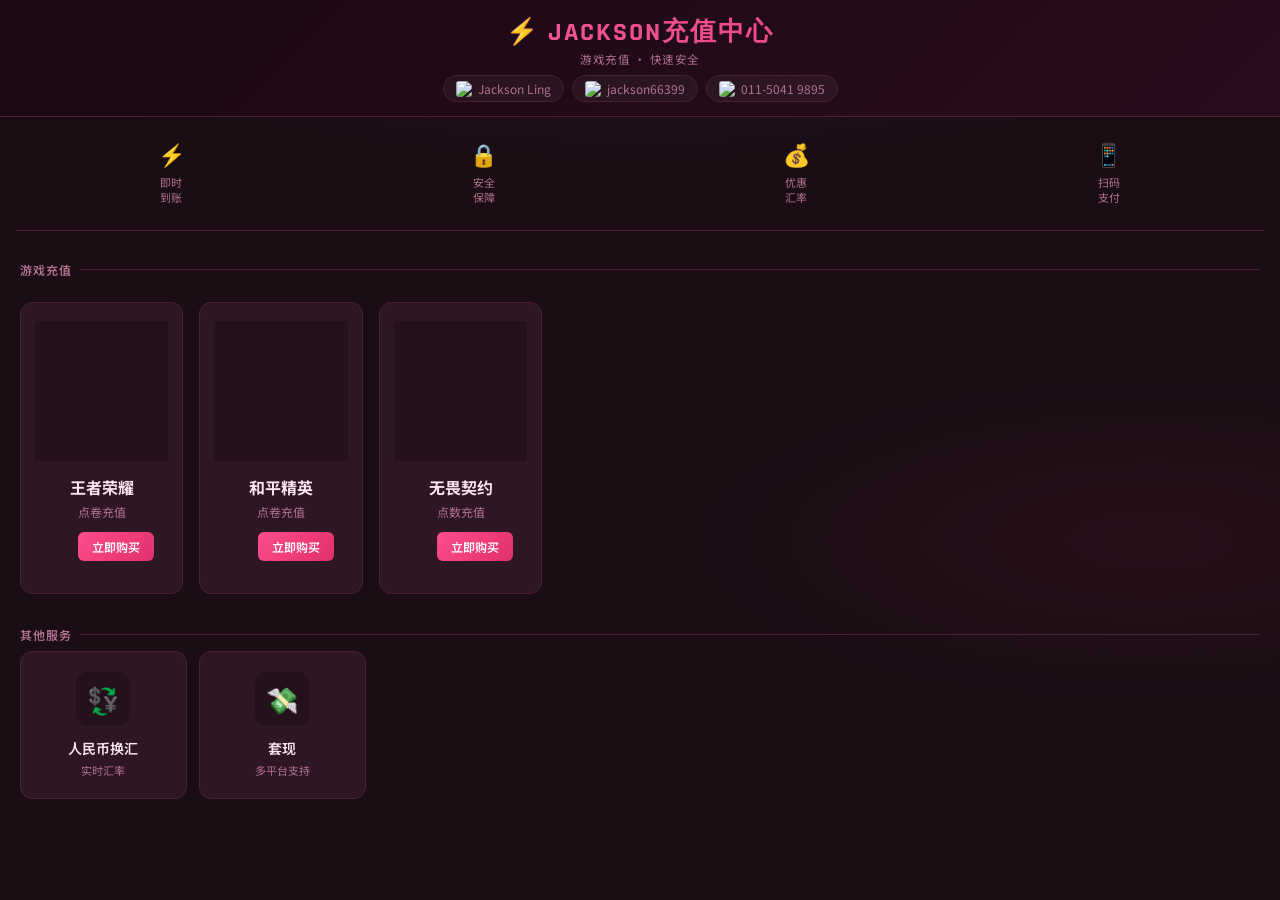
==== index.html @ 2a8984ab "Add files via upload" ====
<!DOCTYPE html>
<html lang="zh">
<head>
<meta charset="UTF-8">
<meta name="viewport" content="width=device-width, initial-scale=1.0">
<title>JACKSON充值中心</title>
<link rel="stylesheet" href="styles.css">
<style>
/* ── 游戏卡片网格 (大照片版) ── */
.game-cards {
  display: grid;
  grid-template-columns: repeat(auto-fill, minmax(160px, 1fr));
  gap: 16px;
  padding: 16px 20px;
}

.game-card {
  background: var(--card);
  border: 1px solid var(--border);
  border-radius: 12px;
  text-decoration: none;
  color: var(--text);
  display: flex;
  flex-direction: column;
  transition: all 0.25s;
  overflow: hidden;
  position: relative;
}

.game-card:hover {
  border-color: var(--pink);
  transform: translateY(-3px);
  box-shadow: 0 6px 24px var(--pink-glow);
}

.game-card-img {
  width: 100%;
  height: 140px; /* 大照片的高度 */
  background: var(--bg3);
  position: relative;
}

.game-card-img img {
  width: 100%;
  height: 100%;
  object-fit: cover;
}

.game-card-info {
  padding: 14px;
  display: flex;
  flex-direction: column;
  gap: 4px;
}

.game-card-title {
  font-size: 16px;
  font-weight: 700;
  color: var(--text);
}

.game-card-sub {
  font-size: 12px;
  color: var(--text-dim);
}

.game-card-btn {
  align-self: flex-end;
  background: linear-gradient(135deg, var(--pink), var(--accent2));
  color: #fff;
  padding: 6px 14px;
  border-radius: 6px;
  font-size: 12px;
  font-weight: 600;
  margin-top: 8px;
  transition: opacity 0.2s;
}
.game-card-btn:hover { opacity: 0.9; }

/* ── 其他服务网格 (小图标版) ── */
.service-cards {
  display: grid;
  grid-template-columns: repeat(auto-fill, minmax(160px, 1fr));
  gap: 12px;
  padding: 0 20px 16px;
}

.service-card {
  background: var(--card);
  border: 1px solid var(--border);
  border-radius: 12px;
  padding: 20px 16px;
  text-align: center;
  text-decoration: none;
  color: var(--text);
  display: block;
  transition: all 0.2s;
}

.service-card:hover {
  border-color: var(--pink);
  transform: translateY(-2px);
  box-shadow: 0 4px 20px var(--pink-glow);
}

.service-icon {
  width: 54px; height: 54px;
  border-radius: 12px;
  background: var(--bg3);
  margin: 0 auto 12px;
  display: flex; align-items: center; justify-content: center;
  font-size: 26px;
}

.service-card h3 { font-size: 14px; font-weight: 600; margin-bottom: 4px; }
.service-card p  { font-size: 11px; color: var(--text-dim); }

/* ── 特性介绍 ── */
.features {
  display: grid;
  grid-template-columns: repeat(4, 1fr);
  gap: 10px;
  padding: 20px 20px 16px;
  text-align: center;
}

.feature .f-icon { font-size: 22px; margin-bottom: 6px; }
.feature .f-label { font-size: 11px; color: var(--text-dim); line-height: 1.4; }

.section-label {
  padding: 16px 20px 8px;
  font-size: 12px;
  font-weight: 600;
  color: var(--text-dim);
  letter-spacing: 1px;
  text-transform: uppercase;
}
</style>
</head>
<body>

<header class="site-header">
  <h1><span class="bolt">⚡</span> JACKSON充值中心</h1>
  <p class="tagline">游戏充值 · 快速安全</p>
  <div class="header-contacts">
    <a href="https://m.me/JacksonLing" target="_blank">
      <img src="img/facebook.png" alt="FB"> Jackson Ling
    </a>
    <a href="javascript:void(0)" onclick="openWechat()">
      <img src="img/wechat.png" alt="WeChat"> jackson66399
    </a>
    <a href="https://wa.me/601150419895?text=%E4%BD%A0%E5%A5%BD%EF%BC%8C%E6%83%B3%E8%AF%A2%E9%97%AE%E6%9C%89%E4%BB%80%E4%B9%88%E6%9C%8D%E5%8A%A1%EF%BC%9F" target="_blank">
      <img src="img/whatsapp.png" alt="WA"> 011-5041 9895
    </a>
  </div>
</header>

<div class="features">
  <div class="feature"><div class="f-icon">⚡</div><div class="f-label">即时<br>到账</div></div>
  <div class="feature"><div class="f-icon">🔒</div><div class="f-label">安全<br>保障</div></div>
  <div class="feature"><div class="f-icon">💰</div><div class="f-label">优惠<br>汇率</div></div>
  <div class="feature"><div class="f-icon">📱</div><div class="f-label">扫码<br>支付</div></div>
</div>

<div class="divider"></div>

<div class="section-label">游戏充值</div>
<div class="game-cards">
  
  <a href="wzry.html" class="game-card">
    <div class="game-card-img">
      <img src="img/wzry.jpeg" onerror="this.style.display='none'" alt="王者荣耀">
    </div>
    <div class="game-card-info">
      <div class="game-card-title">王者荣耀</div>
      <div class="game-card-sub">点卷充值</div>
      <div class="game-card-btn">立即购买</div>
    </div>
  </a>

  <a href="hpjy.html" class="game-card">
    <div class="game-card-img">
      <img src="img/hpjy.jpeg" onerror="this.style.display='none'" alt="和平精英">
    </div>
    <div class="game-card-info">
      <div class="game-card-title">和平精英</div>
      <div class="game-card-sub">点卷充值</div>
      <div class="game-card-btn">立即购买</div>
    </div>
  </a>

  <a href="wwqy.html" class="game-card">
    <div class="game-card-img">
      <img src="img/wwqy.jpeg" onerror="this.style.display='none'" alt="无畏契约">
    </div>
    <div class="game-card-info">
      <div class="game-card-title">无畏契约</div>
      <div class="game-card-sub">点数充值</div>
      <div class="game-card-btn">立即购买</div>
    </div>
  </a>

</div>

<div class="section-label">其他服务</div>
<div class="service-cards">
  <a href="huanhui.html" class="service-card">
    <div class="service-icon">💱</div>
    <h3>人民币换汇</h3>
    <p>实时汇率</p>
  </a>
  <a href="taoxian.html" class="service-card">
    <div class="service-icon">💸</div>
    <h3>套现</h3>
    <p>多平台支持</p>
  </a>
</div>

<script src="cart.js"></script>
</body>
</html>
---- styles.css ----
@import url('https://fonts.googleapis.com/css2?family=Noto+Sans+SC:wght@400;500;700;900&family=Rajdhani:wght@600;700&display=swap');

*, *::before, *::after { box-sizing: border-box; margin: 0; padding: 0; }

:root {
  --bg:        #1a0d14;
  --bg2:       #1e0e18;
  --bg3:       #24111c;
  --surface:   #24111c;
  --card:      #2e1624;
  --border:    #4a2035;
  --accent:    #ff6eb4;
  --accent2:   #e0306a;
  --pink:      #ff4d8d;
  --pink-lite: #ff6eb4;
  --pink-glow: rgba(255,77,141,0.35);
  --text:      #fce4f0;
  --text-dim:  #b07090;
  --muted:     #b07090;
  --green:     #4ade80;
  --yellow:    #fbbf24;
  --radius:    10px;
  --radius-lg: 14px;
}

html { scroll-behavior: smooth; }

body {
  background: var(--bg);
  color: var(--text);
  font-family: 'Noto Sans SC', sans-serif;
  font-size: 14px;
  min-height: 100vh;
  padding-bottom: 80px;
  background-image:
    radial-gradient(ellipse 80% 40% at 50% -10%, rgba(255,110,180,0.13) 0%, transparent 70%),
    radial-gradient(ellipse 60% 30% at 90% 60%, rgba(224,48,106,0.07) 0%, transparent 60%);
}

/* ── SITE HEADER (used by all pages) ── */
.site-header {
  background: linear-gradient(135deg, #1a0812 0%, #2a0d1e 100%);
  border-bottom: 1px solid var(--border);
  padding: 14px 20px;
  text-align: center;
  position: sticky;
  top: 0;
  z-index: 100;
  backdrop-filter: blur(12px);
}

.site-header h1 {
  font-family: 'Rajdhani', sans-serif;
  font-size: 1.6rem; font-weight: 700;
  background: linear-gradient(90deg, var(--accent), var(--accent2));
  -webkit-background-clip: text; -webkit-text-fill-color: transparent; background-clip: text;
  letter-spacing: 2px; margin-bottom: 2px;
}

.site-header .bolt { -webkit-text-fill-color: var(--accent); }

.site-header .tagline {
  font-size: 0.72rem; color: var(--muted); margin: 2px 0 8px; letter-spacing: 0.5px;
}

.header-contacts {
  display: flex; justify-content: center; flex-wrap: wrap; gap: 8px;
}

.header-contacts a {
  color: var(--text-dim); text-decoration: none; font-size: 0.75rem;
  background: rgba(255,255,255,0.04); border: 1px solid var(--border);
  border-radius: 20px; padding: 4px 12px;
  transition: border-color 0.2s;
  display: flex; 
  align-items: center;
  gap: 6px;
}
.header-contacts a:hover { border-color: var(--accent); color: var(--text); }

.header-contacts a img {
  width: 16px !important;
  height: 16px !important;
  object-fit: contain;
  border-radius: 3px;
}

/* ── NAV TABS ── */
.nav-tabs {
  display: flex;
  gap: 8px;
  padding: 12px 16px;
  overflow-x: auto;
  scrollbar-width: none;
}
.nav-tabs::-webkit-scrollbar { display: none; }

.nav-tab {
  flex-shrink: 0;
  background: var(--surface);
  border: 1px solid var(--border);
  border-radius: 8px;
  padding: 8px 14px;
  font-size: 0.8rem;
  color: var(--muted);
  cursor: pointer;
  text-decoration: none;
  white-space: nowrap;
  font-family: 'Noto Sans SC', sans-serif;
  transition: all 0.2s;
  font-weight: 500;
  display: flex;
  align-items: center;
  gap: 5px;
}

.nav-tab img {
  width: 16px !important;
  height: 16px !important;
  object-fit: cover;
  border-radius: 3px;
}

.nav-tab:hover, .nav-tab.active {
  background: var(--accent);
  color: #000;
  border-color: var(--accent);
  font-weight: 700;
}

/* ── CONTAINER ── */
.container {
  max-width: 900px;
  margin: 0 auto;
  padding: 16px 16px 20px;
}

/* ── SECTION HEADER ── */
.section-header {
  display: flex;
  align-items: center;
  gap: 10px;
  margin-bottom: 16px;
  padding-bottom: 10px;
  border-bottom: 1px solid var(--border);
}

.section-icon {
  width: 36px; height: 36px;
  border-radius: 8px;
  display: flex; align-items: center; justify-content: center;
  font-size: 18px; flex-shrink: 0;
}

.section-title-text {
  font-family: 'Rajdhani', sans-serif;
  font-size: 1.2rem; font-weight: 700;
  letter-spacing: 1px; color: var(--text);
}

.section-note { font-size: 0.7rem; color: var(--muted); margin-top: 2px; }

/* ── SUB TABS (platform) ── */
.sub-tabs {
  display: flex;
  gap: 8px;
  margin-bottom: 14px;
}

.sub-tab-btn {
  flex: 1;
  background: var(--surface);
  border: 1px solid var(--border);
  border-radius: 8px;
  padding: 8px 12px;
  font-size: 0.8rem;
  color: var(--muted);
  cursor: pointer;
  transition: all 0.2s;
  font-family: 'Noto Sans SC', sans-serif;
  text-align: center;
  font-weight: 500;
}

.sub-tab-btn.active {
  background: var(--accent);
  color: #000;
  border-color: var(--accent);
  font-weight: 700;
}

/* ── PRODUCT GRID ── */
.product-grid {
  display: grid;
  grid-template-columns: repeat(auto-fill, minmax(150px, 1fr));
  gap: 10px;
  margin-bottom: 8px;
}

.hidden { display: none !important; }

/* ── PRODUCT CARD ── */
.product-card {
  background: var(--card);
  border: 1px solid var(--border);
  border-radius: var(--radius);
  padding: 12px;
  cursor: pointer;
  transition: all 0.2s;
  position: relative;
  overflow: hidden;
}

.product-card::before {
  content: '';
  position: absolute;
  top: 0; left: 0; right: 0;
  height: 2px;
  background: linear-gradient(90deg, var(--accent), var(--accent2));
  transform: scaleX(0);
  transition: transform 0.2s;
}

.product-card:hover {
  border-color: var(--accent);
  transform: translateY(-2px);
  box-shadow: 0 4px 20px rgba(255,110,180,0.15);
}
.product-card:hover::before { transform: scaleX(1); }

.product-card.selected {
  border-color: var(--green);
  background: rgba(74,222,128,0.05);
}
.product-card.selected::before {
  background: var(--green);
  transform: scaleX(1);
}

.coin-amount {
  font-family: 'Rajdhani', sans-serif;
  font-size: 1rem; font-weight: 700;
  color: var(--accent); margin-bottom: 4px;
}

.product-name {
  font-size: 0.72rem; color: var(--muted);
  margin-bottom: 8px; line-height: 1.3;
}

.product-footer {
  display: flex; align-items: center; justify-content: space-between;
}

.product-price {
  font-size: 0.95rem; font-weight: 700; color: var(--text);
}

.add-btn {
  width: 26px; height: 26px;
  border-radius: 6px;
  background: var(--accent);
  border: none; color: #000;
  font-size: 16px; font-weight: 700;
  cursor: pointer;
  display: flex; align-items: center; justify-content: center;
  transition: all 0.15s;
  flex-shrink: 0;
}
.add-btn:hover { background: #ff99cc; transform: scale(1.1); }

.qty-badge {
  position: absolute; top: 8px; right: 8px;
  background: var(--green); color: #000;
  border-radius: 50%; width: 20px; height: 20px;
  font-size: 0.7rem; font-weight: 700;
  display: none; align-items: center; justify-content: center;
}
.product-card.selected .qty-badge { display: flex; }

/* ── UNIFIED ADD/REMOVE CONTROLS ── */
.card-controls,
.list-controls {
  display: flex;
  align-items: center;
  justify-content: center;
  gap: 0;
  margin-top: 8px;
  height: 32px;
}

.card-controls .remove-btn,
.card-controls .qty-num,
.card-controls .add-btn,
.list-controls .remove-btn,
.list-controls .qty-num,
.list-controls .add-btn {
  height: 32px;
  border: none;
  cursor: pointer;
  font-size: 18px;
  font-weight: 700;
  display: flex;
  align-items: center;
  justify-content: center;
  transition: background 0.15s, transform 0.1s;
  font-family: inherit;
}

.card-controls .add-btn,
.list-controls .add-btn {
  width: 32px;
  border-radius: 8px;
  background: var(--pink);
  color: #fff;
  box-shadow: 0 2px 8px var(--pink-glow);
}
.card-controls .add-btn:hover,
.list-controls .add-btn:hover { opacity: 0.85; transform: scale(1.05); }

.card-controls .remove-btn,
.list-controls .remove-btn {
  width: 32px;
  border-radius: 8px 0 0 8px;
  background: rgba(255,77,141,0.18);
  color: var(--pink);
  border: 1px solid rgba(255,77,141,0.4);
  border-right: none;
}
.card-controls .remove-btn:hover,
.list-controls .remove-btn:hover { background: rgba(255,77,141,0.32); }

.card-controls .qty-num,
.list-controls .qty-num {
  min-width: 28px;
  background: rgba(255,77,141,0.08);
  color: var(--text);
  font-size: 14px;
  border-top: 1px solid rgba(255,77,141,0.4);
  border-bottom: 1px solid rgba(255,77,141,0.4);
}

/* When qty > 0 the add-btn becomes right-rounded only */
.card-controls .remove-btn:not([style*="display:none"]) ~ .add-btn,
.list-controls .remove-btn:not([style*="display:none"]) ~ .add-btn {
  border-radius: 0 8px 8px 0;
}

/* ── PRODUCT LIST (wwqy style) ── */
.product-list {
  display: flex;
  flex-direction: column;
  gap: 8px;
}

.product-list-item {
  background: var(--card);
  border: 1px solid var(--border);
  border-radius: var(--radius);
  padding: 13px 14px;
  display: flex;
  align-items: center;
  justify-content: space-between;
  cursor: pointer;
  transition: all 0.2s;
  position: relative;
  overflow: hidden;
}

.product-list-item::before {
  content: '';
  position: absolute;
  left: 0; top: 0; bottom: 0;
  width: 3px;
  background: linear-gradient(180deg, var(--accent), var(--accent2));
  transform: scaleY(0);
  transition: transform 0.2s;
}

.product-list-item:hover { border-color: var(--accent); }
.product-list-item:hover::before { transform: scaleY(1); }
.product-list-item.selected { border-color: var(--green); background: rgba(74,222,128,0.05); }
.product-list-item.selected::before { background: var(--green); transform: scaleY(1); }

.product-list-item .left .pts { font-size: 0.95rem; font-weight: 700; color: var(--text); font-family: 'Rajdhani', sans-serif; }
.product-list-item .left .sub { font-size: 0.7rem; color: var(--muted); margin-top: 2px; }
.product-list-item .left .price { font-size: 0.85rem; font-weight: 600; color: var(--accent); margin-top: 4px; }

.product-list-item .badge {
  position: absolute; top: -6px; right: -6px;
  background: var(--green); color: #000;
  border-radius: 50%; width: 20px; height: 20px;
  font-size: 0.7rem; font-weight: 700;
  display: none; align-items: center; justify-content: center;
}
.product-list-item.selected .badge { display: flex; }

/* ── CALC CARD ── */
.calc-card {
  background: var(--card);
  border: 1px solid var(--border);
  border-radius: 12px;
  padding: 18px;
  margin-bottom: 18px;
}

.calc-card h3 {
  font-size: 0.9rem; font-weight: 700;
  color: var(--text); margin-bottom: 14px;
}

.calc-row {
  display: grid;
  grid-template-columns: 1fr 1fr;
  gap: 12px;
  margin-bottom: 14px;
}

.calc-field label {
  display: block;
  font-size: 0.72rem; color: var(--muted);
  margin-bottom: 5px;
}

.calc-field input, .calc-field select {
  width: 100%;
  background: var(--surface);
  border: 1px solid var(--border);
  border-radius: 8px;
  padding: 9px 11px;
  color: var(--text);
  font-size: 0.85rem;
  font-family: 'Noto Sans SC', sans-serif;
  outline: none;
  transition: border-color 0.2s;
}
.calc-field input:focus, .calc-field select:focus { border-color: var(--accent); }
.calc-field select option { background: var(--surface); }

.calc-result {
  border-top: 1px solid var(--border);
  padding-top: 12px;
  display: flex; flex-direction: column; gap: 8px;
}

.calc-result-row {
  display: flex;
  justify-content: space-between;
  align-items: center;
  padding: 5px 0;
}

.calc-result-row .label { font-size: 0.8rem; color: var(--muted); }
.calc-result-row .value { font-size: 0.85rem; color: var(--text); font-weight: 600; }
.calc-result-row .value.big {
  font-family: 'Rajdhani', sans-serif;
  font-size: 1.4rem; font-weight: 700; color: var(--accent);
}
.calc-result-row .value.yellow {
  font-family: 'Rajdhani', sans-serif;
  font-size: 1.4rem; font-weight: 700; color: var(--yellow);
}

/* ── RMB TABLES ── */
.rmb-tables { display: grid; grid-template-columns: 1fr 1fr; gap: 12px; }

.rmb-table-card {
  background: var(--card);
  border: 1px solid var(--border);
  border-radius: var(--radius);
  overflow: hidden;
}

.rmb-table-header {
  padding: 10px 14px;
  font-size: 0.8rem; font-weight: 700;
  display: flex; align-items: center; gap: 6px;
}

.rmb-table { width: 100%; border-collapse: collapse; font-size: 0.78rem; }
.rmb-table th {
  background: rgba(0,0,0,0.2);
  padding: 7px 12px; text-align: left;
  color: var(--muted); font-weight: 600;
}
.rmb-table td { padding: 7px 12px; border-top: 1px solid rgba(255,255,255,0.05); }
.rmb-table tbody tr:hover { background: rgba(255,110,180,0.05); }

/* ── CASHOUT METHODS ── */
.co-cards { display: flex; flex-direction: column; gap: 10px; margin-bottom: 14px; }

.co-card {
  background: var(--card);
  border: 1px solid var(--border);
  border-radius: var(--radius);
  padding: 13px 14px;
  display: flex;
  align-items: flex-start;
  gap: 12px;
  transition: border-color 0.2s;
}

.co-card-tap { cursor: pointer; }
.co-card-tap:hover { border-color: var(--accent); }

.co-card-logo {
  width: 36px; height: 36px;
  border-radius: 9px;
  display: flex; align-items: center; justify-content: center;
  font-size: 18px; flex-shrink: 0;
}

.co-card-name { font-size: 0.88rem; font-weight: 700; color: var(--text); margin-bottom: 5px; }
.co-tap-hint {
  font-size: 0.68rem; color: var(--accent);
  background: rgba(255,110,180,0.1);
  border: 1px solid rgba(255,110,180,0.25);
  padding: 1px 7px; border-radius: 8px;
  margin-left: 6px; cursor: pointer;
}

.co-tier, .co-tier-sub {
  display: flex; align-items: center; gap: 8px;
  margin-top: 4px;
}

.co-badge {
  font-size: 0.7rem; background: rgba(255,110,180,0.15);
  color: var(--accent); border-radius: 6px;
  padding: 2px 8px; font-weight: 600;
}
.co-badge-flat { background: rgba(255,110,180,0.08); }

.co-rate { font-family: 'Rajdhani', sans-serif; font-size: 1.1rem; font-weight: 700; color: var(--text); }

.co-note-inline {
  font-size: 0.7rem; color: #f0a040; margin-top: 5px;
  background: rgba(240,160,64,0.08);
  padding: 4px 8px; border-radius: 6px;
  border: 1px solid rgba(240,160,64,0.18);
}

.co-note {
  font-size: 0.72rem; color: var(--muted);
  text-align: center; padding: 8px 0;
}

/* ── POPUP ── */
.co-popup-overlay {
  position: fixed; inset: 0;
  background: rgba(0,0,0,0.8);
  z-index: 600; display: none;
  align-items: center; justify-content: center;
  backdrop-filter: blur(4px);
  padding: 20px;
}
.co-popup-overlay.open { display: flex; }

.co-popup-box {
  background: var(--card);
  border: 1px solid var(--border);
  border-radius: 16px;
  max-width: 480px; width: 100%;
  padding: 20px;
  position: relative;
  animation: fadeUp 0.25s ease;
}

@keyframes fadeUp { from{opacity:0;transform:translateY(20px)} to{opacity:1;transform:translateY(0)} }

.co-popup-close {
  position: absolute; top: 12px; right: 14px;
  background: none; border: none;
  color: var(--muted); font-size: 1.3rem; cursor: pointer;
}

.co-popup-title { font-size: 1rem; font-weight: 700; color: var(--accent); margin-bottom: 12px; }
.co-popup-img { width: 100%; border-radius: 10px; margin: 8px 0; max-height: 260px; object-fit: cover; }
.co-popup-note { font-size: 0.82rem; color: var(--text); line-height: 1.6; }

/* ── CART BAR ── */
.cart-bar {
  position: fixed; bottom: 0; left: 0; right: 0;
  background: linear-gradient(135deg, #2a0d1e, #1a0812);
  border-top: 1px solid var(--border);
  padding: 11px 16px;
  z-index: 200;
  backdrop-filter: blur(12px);
  display: flex;
  align-items: center;
  justify-content: space-between;
  gap: 12px;
  opacity: 0.5;
  transition: opacity 0.2s;
}

.cart-bar-inner {
  max-width: 900px; margin: 0 auto;
  display: flex; align-items: center; justify-content: space-between; gap: 12px;
}

.cart-info { display: flex; align-items: center; gap: 10px; }

.cart-badge,
.cart-count {
  background: var(--pink);
  color: #fff;
  border-radius: 50%; width: 28px; height: 28px;
  display: flex; align-items: center; justify-content: center;
  font-weight: 700; font-size: 0.85rem; flex-shrink: 0;
}

.cart-total-text {
  font-family: 'Rajdhani', sans-serif;
  font-size: 1.3rem; font-weight: 700; color: var(--accent);
}
.cart-label { font-size: 0.7rem; color: var(--muted); }

.checkout-btn {
  background: linear-gradient(135deg, var(--accent), var(--accent2));
  color: #000; border: none; border-radius: 10px;
  padding: 11px 24px;
  font-family: 'Rajdhani', sans-serif;
  font-size: 1rem; font-weight: 700;
  cursor: pointer; letter-spacing: 1px;
  transition: all 0.2s; white-space: nowrap;
}
.checkout-btn:hover { transform: scale(1.03); box-shadow: 0 4px 20px rgba(255,110,180,0.3); }

/* ── MODAL ── */
.modal-overlay {
  position: fixed; inset: 0;
  background: rgba(0,0,0,0.85);
  z-index: 500;
  display: none; align-items: flex-end; justify-content: center;
  backdrop-filter: blur(4px);
}
.modal-overlay.open { display: flex; }

.modal {
  background: var(--card);
  border: 1px solid var(--border);
  border-radius: 20px 20px 0 0;
  width: 100%; max-width: 640px;
  max-height: 92vh; overflow-y: auto;
  padding: 22px 18px 32px;
  animation: slideUp 0.3s ease;
}
@keyframes slideUp { from{transform:translateY(100%)} to{transform:translateY(0)} }

.modal-handle {
  width: 40px; height: 4px;
  background: var(--border);
  border-radius: 2px;
  margin: 0 auto 18px;
}

.modal-title {
  font-family: 'Rajdhani', sans-serif;
  font-size: 1.3rem; font-weight: 700;
  margin-bottom: 14px; color: var(--accent); letter-spacing: 1px;
}

.cart-item {
  display: flex; align-items: center;
  padding: 10px 0; border-bottom: 1px solid var(--border); gap: 8px;
}
.cart-item-name { font-size: 0.85rem; flex: 1; }
.cart-item-price { font-weight: 700; font-size: 0.9rem; color: var(--accent); margin-right: 8px; white-space: nowrap; }

.qty-ctrl {
  display: flex; align-items: center; gap: 6px;
  background: var(--surface); border-radius: 6px; padding: 3px 8px;
}
.qty-ctrl button {
  background: none; border: none; color: var(--text);
  font-size: 1rem; cursor: pointer; width: 20px; height: 20px;
  display: flex; align-items: center; justify-content: center;
}
.qty-ctrl button:hover { color: var(--accent); }
.qty-ctrl span { font-size: 0.85rem; font-weight: 700; min-width: 16px; text-align: center; }

.order-total-row {
  display: flex; justify-content: space-between; align-items: center;
  padding: 13px 0; border-top: 1px solid var(--border); margin-top: 4px;
}
.order-total-row .label { font-size: 0.85rem; color: var(--muted); }
.order-total-row .amount {
  font-family: 'Rajdhani', sans-serif;
  font-size: 1.6rem; font-weight: 700; color: var(--accent);
}

/* ── FORM ── */
.form-section { margin-top: 18px; }
.form-section h3 { font-size: 0.9rem; font-weight: 700; margin-bottom: 12px; color: var(--text); }

.form-group { margin-bottom: 11px; }
.form-group label { display: block; font-size: 0.74rem; color: var(--muted); margin-bottom: 4px; }
.form-group input, .form-group select, .form-group textarea {
  width: 100%;
  background: var(--surface);
  border: 1px solid var(--border);
  border-radius: 8px;
  padding: 9px 11px;
  color: var(--text);
  font-size: 0.85rem;
  font-family: 'Noto Sans SC', sans-serif;
  outline: none;
  transition: border-color 0.2s;
}
.form-group input:focus, .form-group select:focus, .form-group textarea:focus { border-color: var(--accent); }
.form-group select option { background: var(--surface); }
.form-group textarea { resize: vertical; min-height: 65px; }

.payment-box {
  background: var(--surface);
  border: 1px solid var(--border);
  border-radius: 10px;
  padding: 14px; margin: 14px 0;
}
.payment-box h4 { font-size: 0.76rem; color: var(--muted); margin-bottom: 8px; letter-spacing: 0.5px; text-transform: uppercase; }
.pay-badge {
  display: inline-block;
  background: var(--card); border: 1px solid var(--border);
  border-radius: 6px; padding: 3px 9px;
  font-size: 0.72rem; font-weight: 700; color: var(--text); margin: 2px;
}
.account-number {
  font-family: 'Rajdhani', sans-serif;
  font-size: 1.2rem; font-weight: 700; color: var(--accent); letter-spacing: 2px; margin-top: 6px;
}
.payment-note { font-size: 0.72rem; color: #f97316; margin-top: 6px; line-height: 1.5; }

.recharge-guide {
  background: var(--surface);
  border: 1px solid var(--border);
  border-radius: 8px;
  padding: 10px 12px;
  margin-bottom: 10px;
  font-size: 0.8rem;
  color: var(--text);
  line-height: 1.7;
}

.submit-btn {
  width: 100%;
  background: linear-gradient(135deg, var(--accent), var(--accent2));
  color: #000; border: none; border-radius: 10px;
  padding: 14px;
  font-family: 'Rajdhani', sans-serif;
  font-size: 1.05rem; font-weight: 700;
  cursor: pointer; letter-spacing: 1px;
  transition: all 0.2s; margin-top: 8px;
}
.submit-btn:hover { transform: scale(1.01); box-shadow: 0 4px 20px rgba(255,110,180,0.3); }

.close-btn {
  width: 100%;
  background: transparent;
  border: 1px solid var(--border);
  color: var(--muted);
  border-radius: 10px;
  padding: 11px;
  font-family: 'Noto Sans SC', sans-serif;
  font-size: 0.85rem;
  cursor: pointer;
  margin-top: 8px;
  transition: border-color 0.2s;
}
.close-btn:hover { border-color: var(--accent); color: var(--text); }

.empty-cart { text-align: center; padding: 40px 20px; color: var(--muted); }
.empty-cart .emoji { font-size: 2.5rem; margin-bottom: 10px; }

/* ── SUCCESS ── */
.success-box { text-align: center; padding: 20px 0 14px; }
.success-icon {
  width: 52px; height: 52px; border-radius: 50%;
  background: linear-gradient(135deg, #4ade80, #22c55e);
  display: flex; align-items: center; justify-content: center;
  font-size: 1.5rem; margin: 0 auto 10px; color: #000; font-weight: 700;
}
.success-title { font-family: 'Rajdhani', sans-serif; font-size: 1.3rem; font-weight: 700; color: var(--green); }
.success-sub { font-size: 0.78rem; color: var(--muted); margin-top: 4px; line-height: 1.5; }

.copy-box {
  background: var(--surface); border: 1px solid var(--border);
  border-radius: 10px; padding: 14px; margin: 14px 0;
}
.copy-box-label { font-size: 0.75rem; color: var(--muted); margin-bottom: 8px; }
.copy-text {
  font-size: 0.78rem; color: var(--text); line-height: 1.7;
  white-space: pre-wrap; word-break: break-word; max-height: 160px; overflow-y: auto;
}
.copy-btn {
  width: 100%; margin-top: 10px;
  background: var(--surface); border: 1px solid var(--accent);
  color: var(--accent); border-radius: 8px; padding: 9px;
  font-size: 0.85rem; cursor: pointer; transition: all 0.2s;
}
.copy-btn:hover, .copy-btn.copied { background: var(--accent); color: #000; }

.contact-links { display: flex; flex-direction: column; gap: 8px; }
.contact-link {
  display: flex; align-items: center; gap: 12px;
  background: var(--surface); border: 1px solid var(--border);
  border-radius: 10px; padding: 11px 14px;
  text-decoration: none; color: var(--text);
  transition: border-color 0.2s;
}
.contact-link:hover { border-color: var(--accent); }
.contact-link .ci {
  width: 36px; height: 36px; border-radius: 9px;
  display: flex; align-items: center; justify-content: center;
  font-size: 18px; flex-shrink: 0;
}

/* ── INDEX GAME CARDS ── */
.game-grid {
  display: grid;
  grid-template-columns: repeat(auto-fill, minmax(140px, 1fr));
  gap: 10px;
}

.game-card {
  background: var(--card);
  border: 1px solid var(--border);
  border-radius: 12px;
  padding: 18px 14px;
  text-align: center;
  text-decoration: none;
  color: var(--text);
  display: block;
  transition: all 0.2s;
  position: relative;
  overflow: hidden;
}
.game-card::before {
  content: '';
  position: absolute; bottom: 0; left: 0; right: 0; height: 2px;
  background: linear-gradient(90deg, var(--accent), var(--accent2));
  transform: scaleX(0); transition: transform 0.25s;
}
.game-card:hover { border-color: var(--accent); transform: translateY(-2px); box-shadow: 0 4px 20px rgba(255,110,180,0.15); }
.game-card:hover::before { transform: scaleX(1); }

.game-card .icon-wrap {
  width: 54px; height: 54px; border-radius: 12px;
  background: var(--surface);
  margin: 0 auto 10px;
  display: flex; align-items: center; justify-content: center;
  font-size: 26px; overflow: hidden;
}
.game-card .icon-wrap img { width: 100%; height: 100%; object-fit: cover; border-radius: 12px; }
.game-card h3 { font-size: 0.85rem; font-weight: 700; margin-bottom: 3px; }
.game-card p { font-size: 0.7rem; color: var(--muted); }

.section-label {
  font-size: 0.7rem; font-weight: 700; color: var(--muted);
  letter-spacing: 1.5px; text-transform: uppercase;
  padding: 14px 0 8px; display: flex; align-items: center; gap: 8px;
}
.section-label::after { content: ''; flex: 1; height: 1px; background: var(--border); }

.features {
  display: grid; grid-template-columns: repeat(4,1fr); gap: 8px;
  padding: 4px 0 16px; text-align: center;
}
.feature .f-icon { font-size: 20px; margin-bottom: 4px; }
.feature .f-label { font-size: 0.68rem; color: var(--muted); line-height: 1.4; }

.hero-banner {
  background: linear-gradient(135deg, #2a0f1f 0%, #200a28 50%, #2a0f1f 100%);
  border: 1px solid var(--border);
  border-radius: 14px;
  padding: 22px 20px;
  margin-bottom: 18px;
  text-align: center;
  position: relative; overflow: hidden;
}
.hero-banner::before {
  content: ''; position: absolute;
  top: -60%; left: -20%; width: 60%; height: 200%;
  background: radial-gradient(ellipse, rgba(255,110,180,0.12) 0%, transparent 65%);
  pointer-events: none;
}
.hero-banner h2 { font-family: 'Rajdhani', sans-serif; font-size: 1.3rem; font-weight: 700; color: var(--text); margin-bottom: 6px; }
.hero-banner p { font-size: 0.78rem; color: var(--muted); margin-bottom: 14px; line-height: 1.6; }
.hero-btn {
  display: inline-block;
  background: linear-gradient(135deg, var(--accent), var(--accent2));
  color: #000; border-radius: 20px; padding: 9px 26px;
  text-decoration: none; font-size: 0.88rem; font-weight: 700;
  transition: opacity 0.2s;
  margin: 0 auto;
}
.hero-btn:hover { opacity: 0.88; }
/* ── PRODUCT CARD pts/price labels ── */
.product-card .pts,
.product-list-item .pts {
  font-family: 'Rajdhani', sans-serif;
  font-size: 1rem; font-weight: 700; color: var(--accent); margin-bottom: 4px;
}

.product-card .price,
.product-list-item .price {
  font-size: 0.9rem; font-weight: 700; color: var(--text);
}

/* ── SECTION TITLE (game page header) ── */
.section-title {
  display: flex; align-items: center; gap: 12px;
  padding: 14px 16px 6px;
}

.section-title h2 { font-size: 1.1rem; font-weight: 700; color: var(--text); }
.section-title p  { font-size: 0.72rem; color: var(--muted); margin-top: 2px; }

/* ── PLATFORM TOGGLE ── */
.platform-toggle {
  display: flex; gap: 8px; padding: 10px 16px 14px;
}

.platform-btn {
  flex: 1; padding: 9px 12px;
  background: var(--surface); border: 1px solid var(--border); border-radius: 8px;
  color: var(--muted); font-size: 0.85rem; font-weight: 600; cursor: pointer;
  font-family: 'Noto Sans SC', sans-serif; transition: all 0.2s;
}

.platform-btn.active {
  background: var(--pink); border-color: var(--pink); color: #fff;
  box-shadow: 0 2px 12px var(--pink-glow);
}

/* ── PAGE HEADER (huanhui/taoxian) ── */
.page-header {
  display: flex; align-items: center; gap: 12px;
  padding: 14px 16px 6px;
}

.page-icon {
  width: 48px; height: 48px; border-radius: 12px;
  background: var(--card); border: 1px solid var(--border);
  display: flex; align-items: center; justify-content: center;
  font-size: 26px; flex-shrink: 0; overflow: hidden;
}

.page-icon img { width: 100%; height: 100%; object-fit: cover; border-radius: 12px; }

.page-header h2 { font-size: 1.1rem; font-weight: 700; color: var(--text); }
.page-header p  { font-size: 0.72rem; color: var(--muted); margin-top: 2px; }

/* ── DIVIDER ── */
.divider {
  height: 1px; background: var(--border); margin: 8px 16px 14px;
}

/* ── CASHOUT METHODS (taoxian) ── */
.cashout-methods {
  display: flex; flex-direction: column; gap: 10px;
  padding: 0 16px;
}

.cashout-method {
  background: var(--card); border: 1px solid var(--border);
  border-radius: var(--radius); padding: 13px 14px;
}

.method-header {
  display: flex; align-items: flex-start; gap: 12px;
}

.method-icon-placeholder {
  width: 36px; height: 36px; border-radius: 9px;
  background: var(--surface); border: 1px solid var(--border);
  display: flex; align-items: center; justify-content: center;
  font-size: 18px; flex-shrink: 0;
}

.method-header .name {
  font-size: 0.9rem; font-weight: 700; color: var(--text); margin-bottom: 6px;
  display: flex; align-items: center; gap: 6px; flex-wrap: wrap;
}

.detail-link {
  font-size: 0.68rem; color: var(--accent); cursor: pointer;
  background: rgba(255,110,180,0.1); border: 1px solid rgba(255,110,180,0.25);
  padding: 1px 7px; border-radius: 8px;
}

.tags { display: flex; flex-wrap: wrap; gap: 5px; margin-bottom: 5px; }

.tag {
  font-size: 0.7rem; font-weight: 600; border-radius: 6px; padding: 2px 8px;
}
.tag-pink   { background: rgba(255,77,141,0.15); color: var(--pink); border: 1px solid rgba(255,77,141,0.3); }
.tag-yellow { background: rgba(251,191,36,0.15); color: var(--yellow); border: 1px solid rgba(251,191,36,0.3); }
.tag-green  { background: rgba(74,222,128,0.15); color: var(--green); border: 1px solid rgba(74,222,128,0.3); }

.tag-warning {
  font-size: 0.68rem; color: #f0a040; margin-top: 4px;
  background: rgba(240,160,64,0.08); padding: 3px 8px;
  border-radius: 6px; border: 1px solid rgba(240,160,64,0.2);
}

/* ── CALC CARD wrapper padding ── */
.calc-card { margin: 0 16px 18px; }
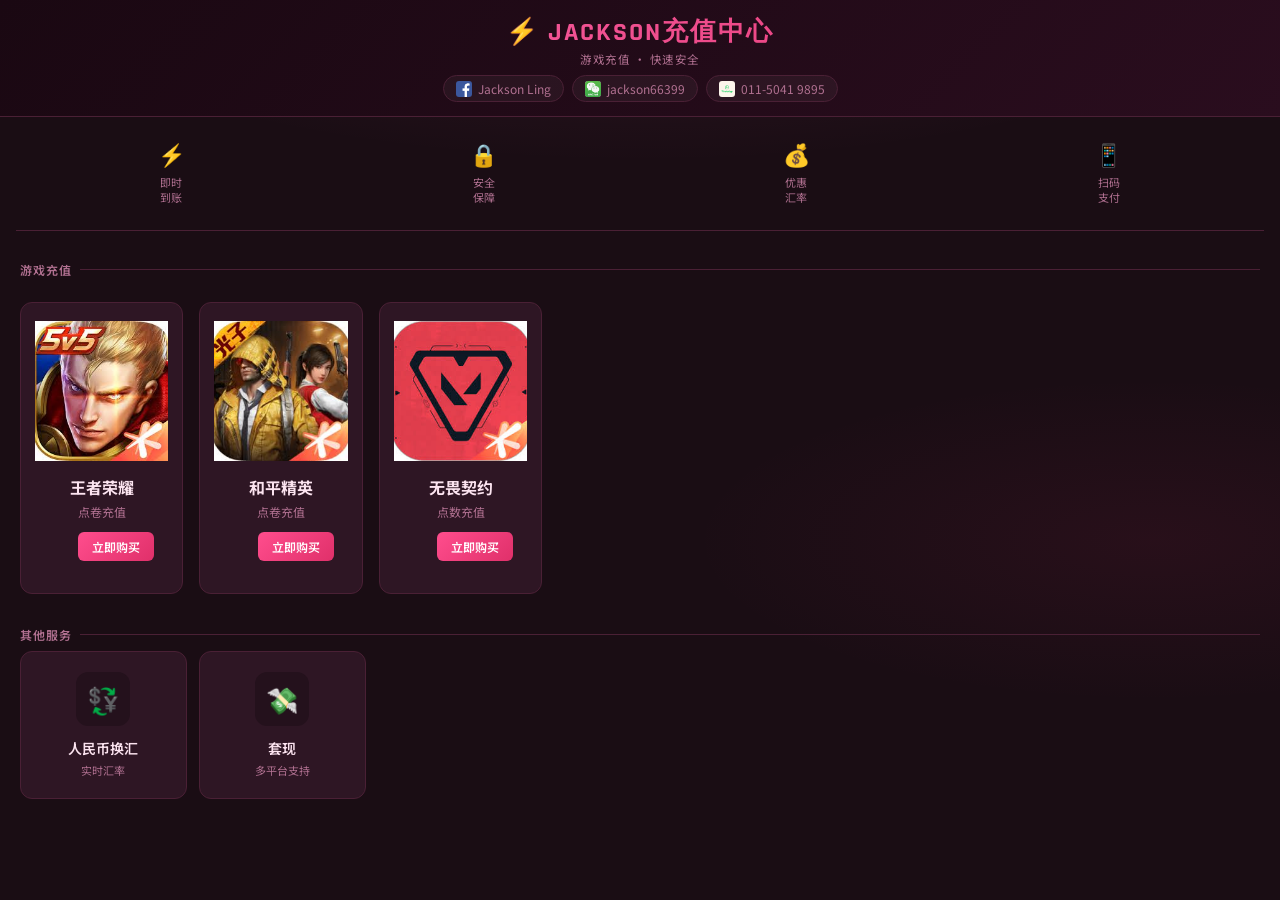
==== commit 99ce362c: "Update index.html" ====
--- a/index.html
+++ b/index.html
@@ -143,7 +143,7 @@
   <h1><span class="bolt">⚡</span> JACKSON充值中心</h1>
   <p class="tagline">游戏充值 · 快速安全</p>
   <div class="header-contacts">
-    <a href="https://m.me/JacksonLing" target="_blank">
+    <a href="https://www.facebook.com/share/1JrBgrE1M8/?mibextid=wwXIfr" target="_blank">
       <img src="img/facebook.png" alt="FB"> Jackson Ling
     </a>
     <a href="javascript:void(0)" onclick="openWechat()">
@@ -218,4 +218,4 @@
 
 <script src="cart.js"></script>
 </body>
-</html>+</html>
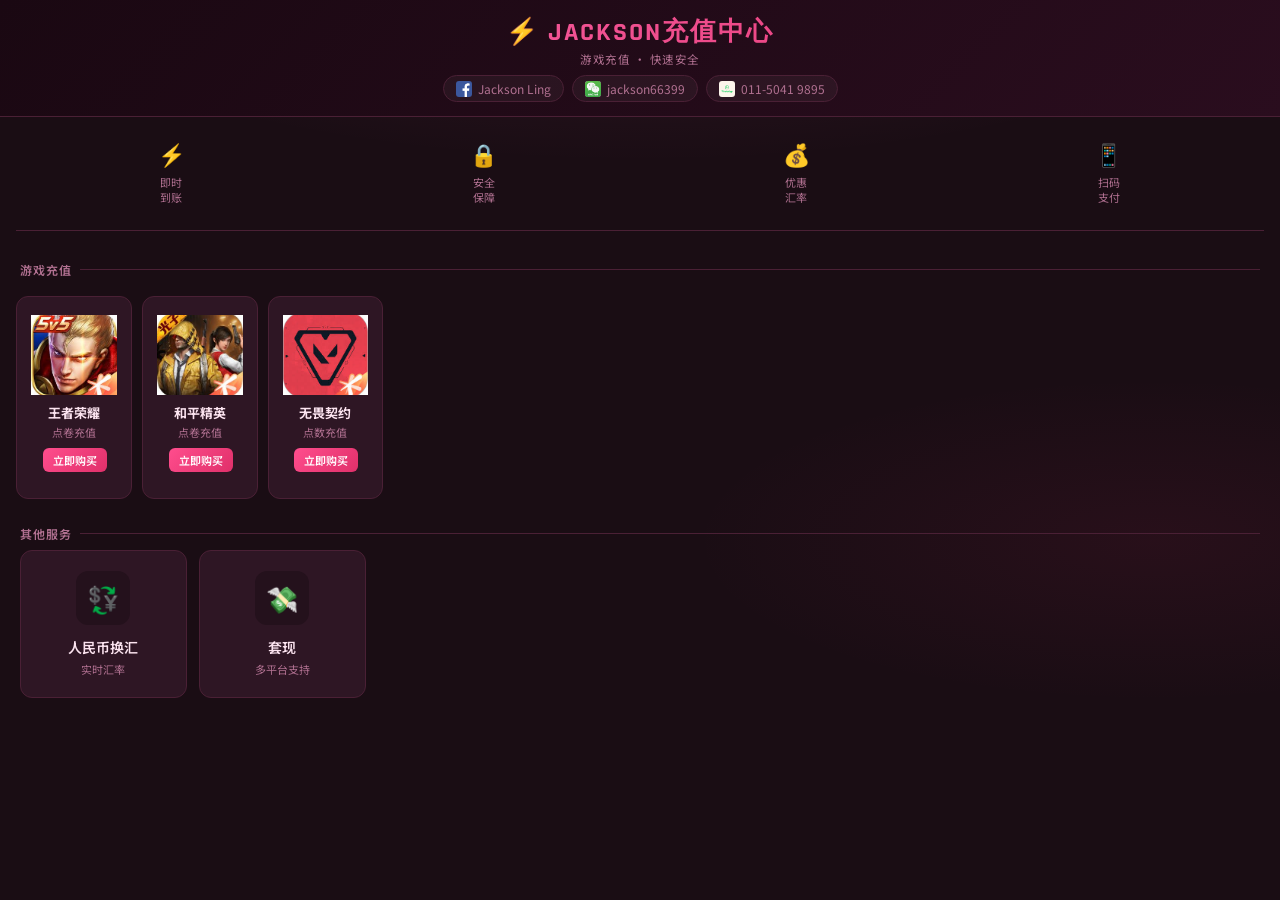
==== commit 4dc5d575: "Update index.html" ====
--- a/index.html
+++ b/index.html
@@ -9,9 +9,9 @@
 /* ── 游戏卡片网格 (大照片版) ── */
 .game-cards {
   display: grid;
-  grid-template-columns: repeat(auto-fill, minmax(160px, 1fr));
-  gap: 16px;
-  padding: 16px 20px;
+  grid-template-columns: repeat(auto-fill, minmax(110px, 1fr));
+  gap: 10px;
+  padding: 10px 16px;
 }
 
 .game-card {
@@ -35,7 +35,7 @@
 
 .game-card-img {
   width: 100%;
-  height: 140px; /* 大照片的高度 */
+  height: 80px;
   background: var(--bg3);
   position: relative;
 }
@@ -47,20 +47,20 @@
 }
 
 .game-card-info {
-  padding: 14px;
+  padding: 8px 10px;
   display: flex;
   flex-direction: column;
-  gap: 4px;
+  gap: 2px;
 }
 
 .game-card-title {
-  font-size: 16px;
+  font-size: 13px;
   font-weight: 700;
   color: var(--text);
 }
 
 .game-card-sub {
-  font-size: 12px;
+  font-size: 11px;
   color: var(--text-dim);
 }
 
@@ -68,11 +68,11 @@
   align-self: flex-end;
   background: linear-gradient(135deg, var(--pink), var(--accent2));
   color: #fff;
-  padding: 6px 14px;
+  padding: 4px 10px;
   border-radius: 6px;
-  font-size: 12px;
+  font-size: 11px;
   font-weight: 600;
-  margin-top: 8px;
+  margin-top: 6px;
   transition: opacity 0.2s;
 }
 .game-card-btn:hover { opacity: 0.9; }
